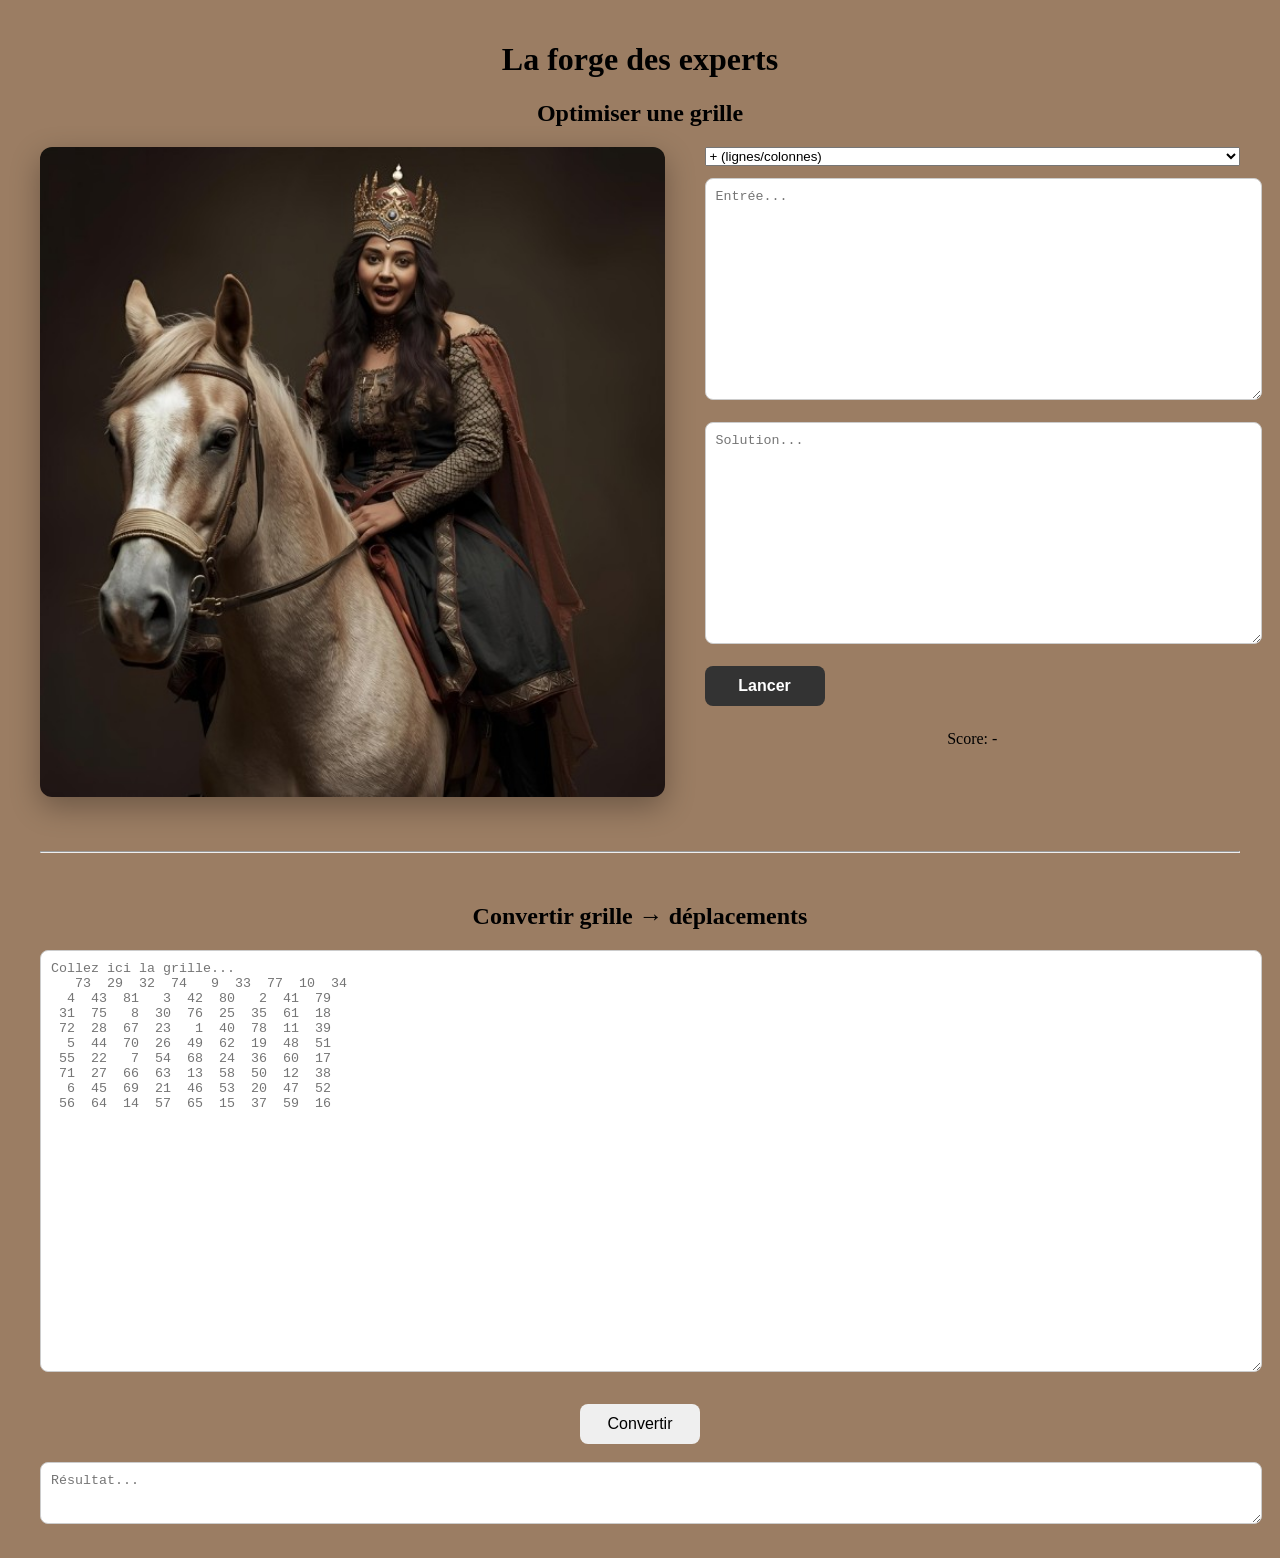
==== experts.html @ ad40f2c7 "Update placeholder text in grid input textarea Updated the placeholder text in the grid input textar" ====
<!DOCTYPE html>
<html lang="fr">
<head>
<meta charset="UTF-8">
<title>La forge des experts</title>

<link rel="stylesheet" href="style.css">

<style>

body {
  background-color: #9B7D63;
  font-family: Papyrus;
}

.container {
  max-width: 1200px;
  margin: auto;
  padding: 20px;
}

/* =========================
   SECTION OPTIMISER
========================= */

.optimiser {
  display: flex;
  gap: 40px;
  align-items: flex-start;
  margin-top: 20px;
}

.optimiser-image img {
  height: 650px;
  width: auto;
  object-fit: contain;
  border-radius: 12px;
  box-shadow: 0 10px 30px rgba(0,0,0,0.3);
}

.optimiser-panel {
  flex: 1;
  display: flex;
  flex-direction: column;
  gap: 12px;
}

.optimiser-panel textarea {
  width: 100%;
  font-family: monospace;
  padding: 10px;
  border-radius: 8px;
  border: 1px solid #ccc;
}

#input { height: 200px; }
#solution { height: 200px; }

#runBtn {
  padding: 10px;
  border-radius: 8px;
  border: none;
  background: #333;
  color: white;
  font-weight: bold;
  cursor: pointer;
  transition: 0.2s;
}

#runBtn:hover { background: #555; }
#runBtn.valid { background-color: #4CAF50; }

/* =========================
   SECTION CONVERTIR
========================= */

#gridInput {
  width: 100%;
  height: 400px;
  font-family: monospace;
  padding: 10px;
  border-radius: 8px;
  border: 1px solid #ccc;
  resize: vertical;
}

#movesOutput {
  width: 100%;
  height: 40px;
  font-family: monospace;
  white-space: nowrap;
  overflow-x: auto;
  padding: 10px;
  border-radius: 8px;
  border: 1px solid #ccc;
}

button {
  width: 120px;
  height: 40px;
  padding: 8px 14px;
  border-radius: 8px;
  border: none;
  cursor: pointer;
}

hr {
  margin: 50px 0;
}

/* =========================
   RESPONSIVE
========================= */

@media (max-width: 900px) {
  .optimiser {
    flex-direction: column;
  }

  .optimiser-image img {
    width: 100%;
    height: auto;
  }
}

</style>
</head>

<body>

<div class="container">

<h1>La forge des experts</h1>

<!-- ===================== -->
<!-- OPTIMISER -->
<!-- ===================== -->

<h2>Optimiser une grille</h2>

<div class="optimiser">

  <div class="optimiser-image">
    <img src="horse_queen.jpg" alt="queen">
  </div>

  <div class="optimiser-panel">

    <select id="mode">
      <option value="diffRC">+ (lignes/colonnes)</option>
      <option value="diffDiag">+x (lignes/colonnes/diagonales)</option>
      <option value="balance">⚖️ Balance</option>
    </select>

    <textarea id="input" placeholder="Entrée..."></textarea>
    <textarea id="solution" placeholder="Solution..."></textarea>

    <button id="runBtn" onclick="start()">Lancer</button>

    <div id="status"></div>
    <div id="score">Score: -</div>

  </div>

</div>

<hr>

<!-- ===================== -->
<!-- CONVERTIR -->
<!-- ===================== -->

<h2>Convertir grille → déplacements</h2>

<textarea id="gridInput"
placeholder="Collez ici la grille...
   73  29  32  74   9  33  77  10  34
  4  43  81   3  42  80   2  41  79
 31  75   8  30  76  25  35  61  18
 72  28  67  23   1  40  78  11  39
  5  44  70  26  49  62  19  48  51
 55  22   7  54  68  24  36  60  17
 71  27  66  63  13  58  50  12  38
  6  45  69  21  46  53  20  47  52
 56  64  14  57  65  15  37  59  16"></textarea>

<br><br>

<button onclick="convertGrid()">Convertir</button>

<br><br>

<textarea id="movesOutput"
placeholder="Résultat..."></textarea>

</div>

<script>

/* ===========================
   WORKER OPTIMISATION
=========================== */

let worker;

function start() {

  if (worker) worker.terminate();

  let solution = document.getElementById("input").value;

  worker = new Worker("worker_dynamic.js");

  worker.onmessage = (e) => {

    const data = e.data;

    if (data.type === "init_ok") {
      document.getElementById("status").textContent = "✅ Valide";
      document.getElementById("runBtn").classList.add("valid");
      return;
    }

    if (data.type === "init_error") {
      document.getElementById("status").textContent =
        "❌ " + data.message;
      return;
    }

    document.getElementById("solution").textContent =
      data.solution;

    document.getElementById("score").textContent =
      `Score: ${data.score} | + ${data.diffRC} | +x ${data.diffDiag} | ⚖️ ${data.balance}`;
  };

  const mode = document.getElementById("mode").value;
  worker.postMessage({ solution, mode });
}


/* ===========================
   CONVERSION
=========================== */

function convertGrid() {

  const input = document.getElementById("gridInput").value;

  if (!input.trim()) {
    alert("Veuillez coller une grille.");
    return;
  }

  const moves = [
    [3,0],[2,2],[0,3],[-2,2],
    [-3,0],[-2,-2],[0,-3],[2,-2]
  ];

  let cleaned = input
    .replace(/\n/g," ")
    .replace(/\s+/g," ")
    .trim();

  let values = cleaned.split(" ");
  let size = values.length;
  let n = Math.sqrt(size);

  if (!Number.isInteger(n)) {
    document.getElementById("movesOutput").value =
      "❌ Grille non carrée.";
    return;
  }

  let grid = [];
  for (let i=0;i<n;i++) {
    grid[i] = values.slice(i*n,(i+1)*n);
  }

  let positions = {};
  let startPosition = null;

  for (let i=0;i<n;i++) {
    for (let j=0;j<n;j++) {
      let k = parseInt(grid[i][j]);
      positions[k] = [i,j];
      if (k===1) startPosition = `${i},${j}`;
    }
  }

  if (!startPosition) {
    document.getElementById("movesOutput").value =
      "❌ Position 1 introuvable.";
    return;
  }

  let sequence = "";

  for (let k=1;k<n*n;k++) {

    let [r1,c1] = positions[k];
    let [r2,c2] = positions[k+1] || positions[1];

    let dr = r2-r1;
    let dc = c2-c1;

    let idx = moves.findIndex(
      m=>m[0]===dr && m[1]===dc
    );

    if (idx!==-1)
      sequence += idx;
  }

  document.getElementById("movesOutput").value =
    `python p1.py ${n} ${startPosition} ${sequence}`;
}

</script>

</body>
</html>
---- style.css ----
/* =========================
   BASE
========================= */

body {
  font-family: Papyrus;
  text-align: center;
  margin: 0;
  padding: 0;
}

.container {
  max-width: 1000px;
  margin: auto;
  padding: 10px;
}

.game-layout {
  display: flex;
  flex-direction: row;
  align-items: center;
  justify-content: center;
  gap: 30px;
}

#game {
  flex-shrink: 0;
}
/* =========================
   WORKER BUTTON
========================= */

#runBtn.valid {
  background-color: #4CAF50;
  color: white;
}

/* =========================
   GRILLE DE JEU
========================= */

#game {
  display: grid;
}

/* =========================
   IMAGES
========================= */

.front-img {
  width: auto;
  height: 740px;
  object-fit: contain;
}

.side-img {
  width: auto;
  height: 630px;
  object-fit: contain;
}

/* =========================
   BOUTONS GRILLE
========================= */

button {
  width: 60px;
  height: 60px;
  font-size: 16px;
}

@media (max-width: 900px) {
  .optimiser {
    flex-direction: column;
  }

  .optimiser-image img {
    height: auto;
    width: 100%;
  }
}
/* =========================
   LEADERBOARD
========================= */

#leaderboard {
  list-style: none;
  padding: 0;
}

/* =========================
   TEXTAREAS (GLOBAL)
========================= */

textarea {
  width: 100%;
  font-family: monospace;
  margin-bottom: 10px;
}

/* Zone optimisation */
#input {
  height: 200px;
}

#solution {
  height: 200px;
}

/* Zone conversion */
#gridInput {
  height: 400px;      /* ~10 lignes visibles */
  resize: vertical;
}

#movesOutput {
  height: 40px;
  white-space: nowrap;
  overflow-x: auto;
}

/* =========================
   BOUTONS GÉNÉRAUX
========================= */

button {
  padding: 6px 12px;
  cursor: pointer;
}

/* Séparateur */
hr {
  margin: 40px 0;
}
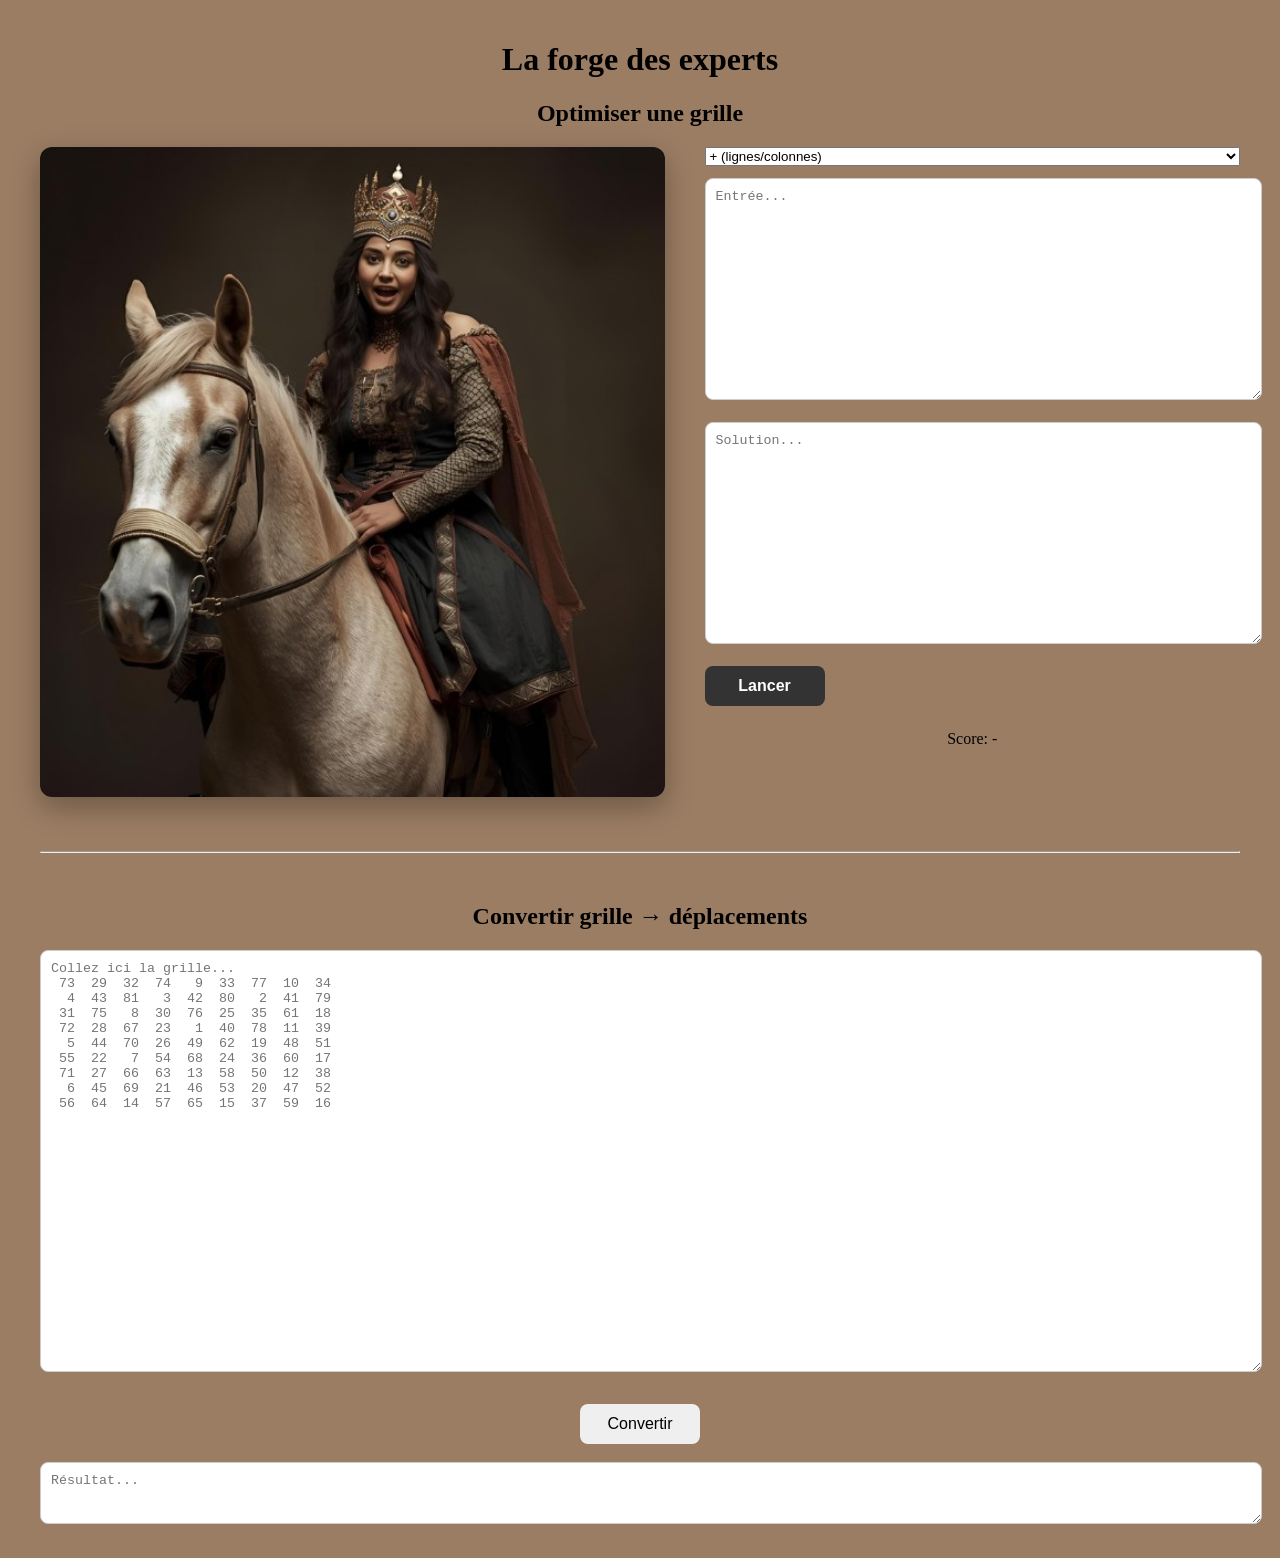
==== commit 4319a5fa: "Update experts.html" ====
--- a/experts.html
+++ b/experts.html
@@ -174,7 +174,7 @@
 
 <textarea id="gridInput"
 placeholder="Collez ici la grille...
-   73  29  32  74   9  33  77  10  34
+ 73  29  32  74   9  33  77  10  34
   4  43  81   3  42  80   2  41  79
  31  75   8  30  76  25  35  61  18
  72  28  67  23   1  40  78  11  39
--- a/style.css
+++ b/style.css
@@ -24,7 +24,7 @@
 }
 
 #game {
-  flex-shrink: 0;
+  display: grid;
 }
 /* =========================
    WORKER BUTTON
@@ -35,13 +35,6 @@
   color: white;
 }
 
-/* =========================
-   GRILLE DE JEU
-========================= */
-
-#game {
-  display: grid;
-}
 
 /* =========================
    IMAGES
@@ -64,8 +57,8 @@
 ========================= */
 
 button {
-  width: 60px;
-  height: 60px;
+  width: 63px;
+  height: 63px;
   font-size: 16px;
 }
 
@@ -123,11 +116,6 @@
    BOUTONS GÉNÉRAUX
 ========================= */
 
-button {
-  padding: 6px 12px;
-  cursor: pointer;
-}
-
 /* Séparateur */
 hr {
   margin: 40px 0;
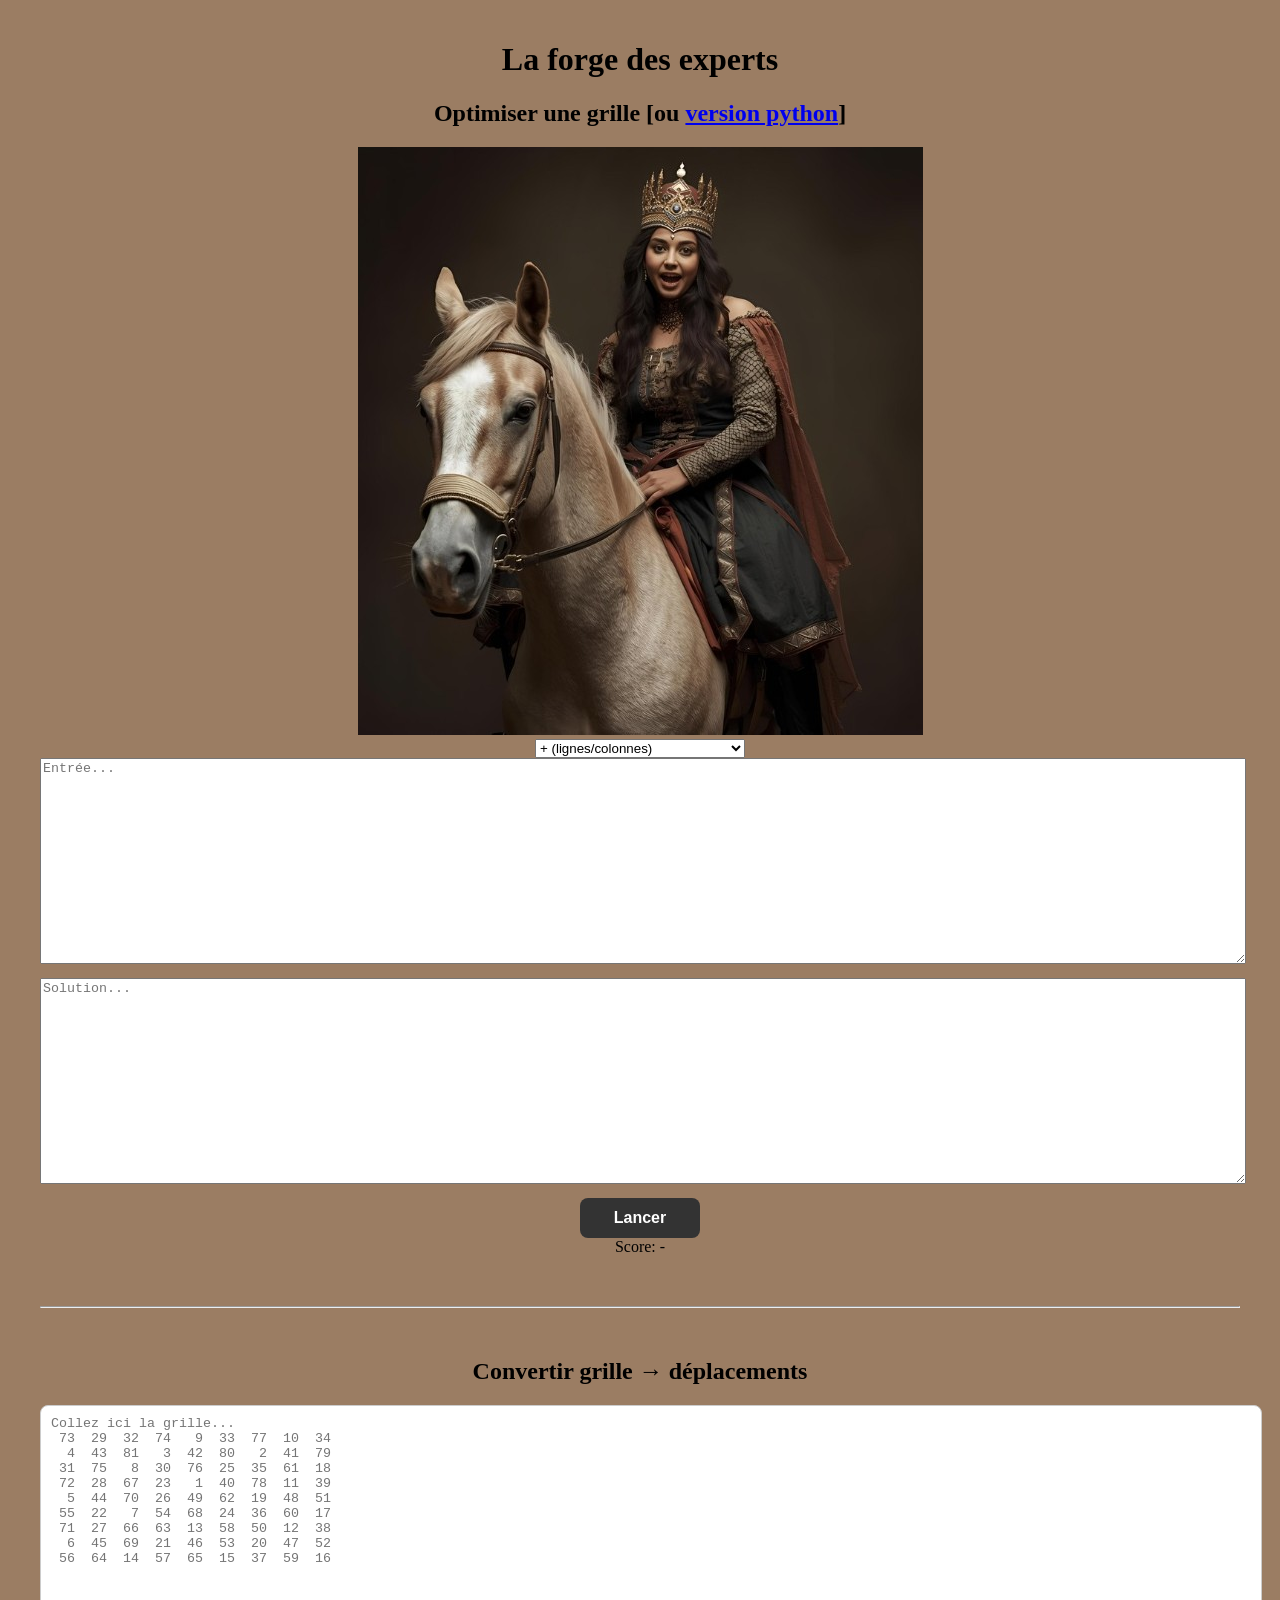
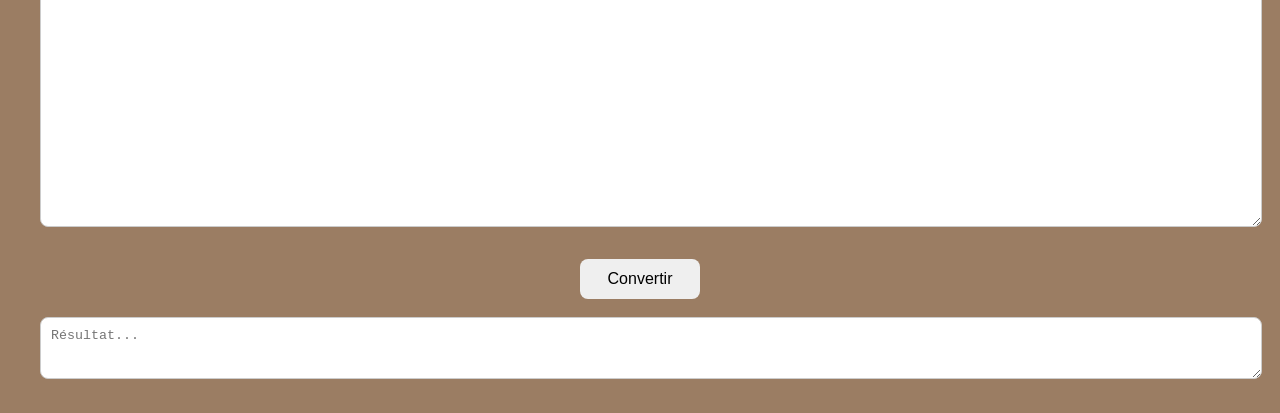
==== commit aa832fe3: "Update experts.html" ====
--- a/experts.html
+++ b/experts.html
@@ -23,14 +23,14 @@
    SECTION OPTIMISER
 ========================= */
 
-.optimiser {
+.ser {
   display: flex;
   gap: 40px;
   align-items: flex-start;
   margin-top: 20px;
 }
 
-.optimiser-image img {
+.ser-image img {
   height: 650px;
   width: auto;
   object-fit: contain;
@@ -38,14 +38,14 @@
   box-shadow: 0 10px 30px rgba(0,0,0,0.3);
 }
 
-.optimiser-panel {
+.ser-panel {
   flex: 1;
   display: flex;
   flex-direction: column;
   gap: 12px;
 }
 
-.optimiser-panel textarea {
+.ser-panel textarea {
   width: 100%;
   font-family: monospace;
   padding: 10px;
@@ -113,11 +113,11 @@
 ========================= */
 
 @media (max-width: 900px) {
-  .optimiser {
+  .ser {
     flex-direction: column;
   }
 
-  .optimiser-image img {
+  .ser-image img {
     width: 100%;
     height: auto;
   }
@@ -133,10 +133,10 @@
 <h1>La forge des experts</h1>
 
 <!-- ===================== -->
-<!-- OPTIMISER -->
+<!-- SER -->
 <!-- ===================== -->
 
-<h2>Optimiser une grille</h2>
+<h2>Optimiser une grille <span class="sub-link">[ou <a href="p1.py.txt" download>version python</a>]</span></h2>
 
 <div class="optimiser">
 
@@ -201,6 +201,10 @@
    WORKER OPTIMISATION
 =========================== */
 
+/* ===========================
+   WORKER OPTIMISATION
+=========================== */
+
 let worker;
 
 function start() {
@@ -208,15 +212,16 @@
   if (worker) worker.terminate();
 
   let solution = document.getElementById("input").value;
+  const mode = document.getElementById("mode").value;
 
   worker = new Worker("worker_dynamic.js");
 
-  worker.onmessage = (e) => {
+worker.onmessage = (e) => {
 
     const data = e.data;
 
     if (data.type === "init_ok") {
-      document.getElementById("status").textContent = "✅ Valide";
+      document.getElementById("status").textContent = "✅ Recherche démarrée...";
       document.getElementById("runBtn").classList.add("valid");
       return;
     }
@@ -227,18 +232,33 @@
       return;
     }
 
-    document.getElementById("solution").textContent =
-      data.solution;
-
-    document.getElementById("score").textContent =
-      `Score: ${data.score} | + ${data.diffRC} | +x ${data.diffDiag} | ⚖️ ${data.balance}`;
+    // Gestion de l'arrêt (temps dépassé ou échec de l'optimisation secondaire)
+    if (data.type === "finished" || data.timeOver) {
+      document.getElementById("status").textContent = "⏱️ Recherche stoppée (limite atteinte ou aucun rebond trouvé).";
+      document.getElementById("runBtn").classList.remove("valid");
+      return;
+    }
+
+    // Mise à jour de la meilleure solution
+    document.getElementById("solution").value = data.best.solution;
+
+    // Traduction lisible du mode actif actuel
+    let modeLabel = data.current.activeMode;
+    if (data.current.activeMode === "diffRC") modeLabel = "Lignes/Colonnes (+)";
+    if (data.current.activeMode === "diffDiag") modeLabel = "Lignes/Col/Diagonales (+x)";
+    if (data.current.activeMode === "balance") modeLabel = "Balance (⚖️)";
+
+    // Affichage des scores
+    document.getElementById("score").innerHTML = `
+      <strong>Meilleur absolu :</strong> Score: ${data.best.score} | + ${data.best.diffRC} | +x ${data.best.diffDiag} | ⚖️ ${data.best.balance} 
+      <br>
+      <span style="color: #444; font-size: 0.9em;">
+        (Exploration en cours sur le critère <strong>${modeLabel}</strong> : ${data.current.score})
+      </span>
+    `;
   };
-
-  const mode = document.getElementById("mode").value;
   worker.postMessage({ solution, mode });
 }
-
-
 /* ===========================
    CONVERSION
 =========================== */
@@ -313,7 +333,7 @@
   }
 
   document.getElementById("movesOutput").value =
-    `python p1.py ${n} ${startPosition} ${sequence}`;
+    `${n} ${startPosition} ${sequence}`;
 }
 
 </script>
--- a/style.css
+++ b/style.css
@@ -10,7 +10,7 @@
 }
 
 .container {
-  max-width: 1000px;
+  max-width: 900px;
   margin: auto;
   padding: 10px;
 }
@@ -112,9 +112,49 @@
   overflow-x: auto;
 }
 
-/* =========================
-   BOUTONS GÉNÉRAUX
-========================= */
+.leaderboard-container {
+  display: flex;
+  justify-content: space-around;
+  gap: 10px;
+  background: #111;
+  padding: 15px;
+}
+.board-column { flex: 1; color: white; }
+table { width: 100%; border-collapse: collapse; font-size: 0.9em; }
+th { border-bottom: 1px solid #444; padding: 5px; }
+td { padding: 4px; text-align: center; }
+
+/* Alignement global pour les 4 colonnes */
+#table-rc th, #table-rc td,
+#table-diag th, #table-diag td,
+#table-balance th, #table-balance td {
+  padding: 8px 10px;
+  text-align: left;
+}
+
+/* Répartition idéale de la largeur des 4 colonnes */
+#table-rc th:nth-child(1), #table-diag th:nth-child(1), #table-balance th:nth-child(1) { width: 20%; } /* Taille */
+#table-rc th:nth-child(2), #table-diag th:nth-child(2), #table-balance th:nth-child(2) { width: 25%; } /* Score */
+#table-rc th:nth-child(3), #table-diag th:nth-child(3), #table-balance th:nth-child(3) { width: 35%; } /* Pseudo */
+#table-rc th:nth-child(4), #table-diag th:nth-child(4), #table-balance th:nth-child(4) { width: 20%; } /* Date */
+
+/* Couleurs des lignes */
+.row-path { background-color: rgba(255, 255, 255, 0.05); } /* Non-cycle */
+.row-cycle { background-color: rgba(0, 255, 255, 0.1); }   /* Cycle *//* Style du point d'exclamation d'alerte cycle */
+.alert-match {
+  color: #ff0000;          /* Rouge vif */
+  font-weight: bold;       /* En gras */
+  font-size: 1.3rem;       /* Légèrement plus grand que le pseudo */
+  margin-left: 6px;        /* Petit espace après la parenthèse du pseudo */
+  display: inline-block;   /* Évite les sauts de ligne bizarres */
+  animation: pulse 1.5s infinite; /* Optionnel : un petit effet de pulsation */
+}
+
+@keyframes pulse {
+  0% { transform: scale(1); }
+  50% { transform: scale(1.15); }
+  100% { transform: scale(1); }
+}
 
 /* Séparateur */
 hr {
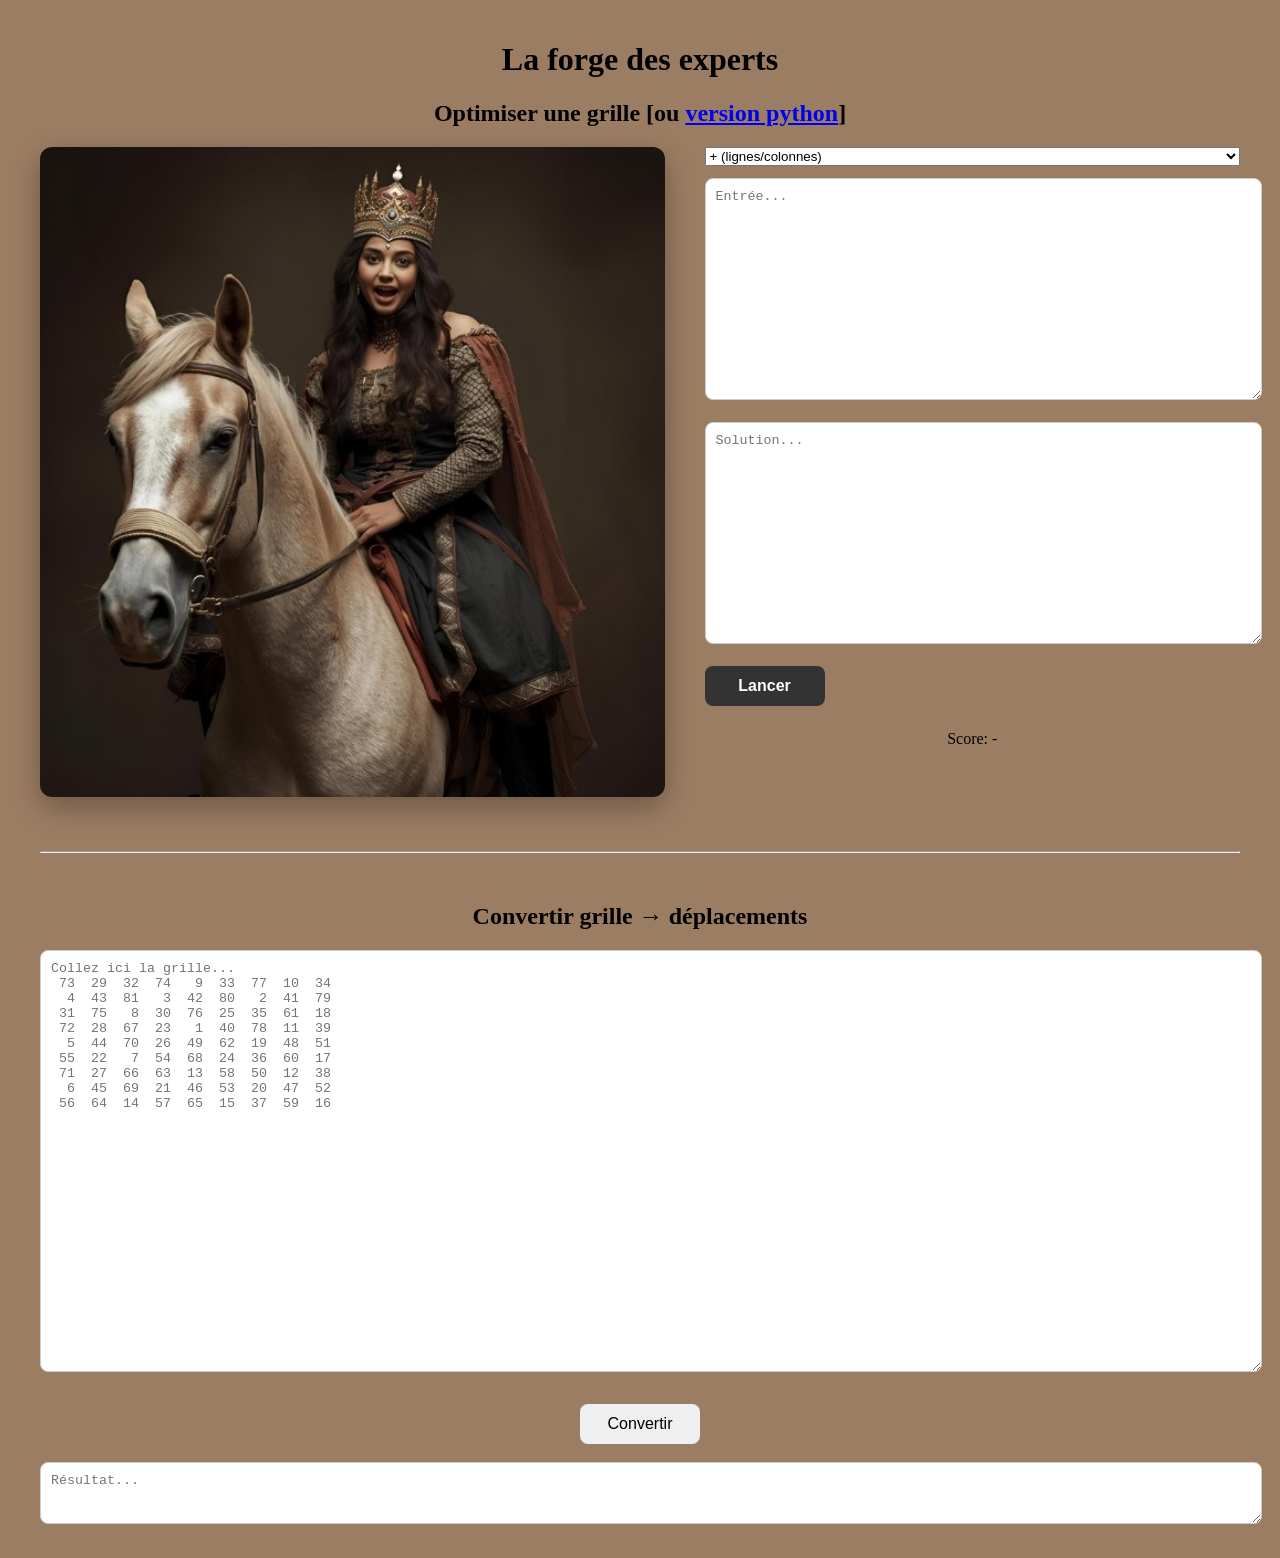
==== commit 3f56a5ef: "Update experts.html" ====
--- a/experts.html
+++ b/experts.html
@@ -23,14 +23,14 @@
    SECTION OPTIMISER
 ========================= */
 
-.ser {
+.optimiser {
   display: flex;
   gap: 40px;
   align-items: flex-start;
   margin-top: 20px;
 }
 
-.ser-image img {
+.optimiser-image img {
   height: 650px;
   width: auto;
   object-fit: contain;
@@ -38,14 +38,14 @@
   box-shadow: 0 10px 30px rgba(0,0,0,0.3);
 }
 
-.ser-panel {
+.optimiser-panel {
   flex: 1;
   display: flex;
   flex-direction: column;
   gap: 12px;
 }
 
-.ser-panel textarea {
+.optimiser-panel textarea {
   width: 100%;
   font-family: monospace;
   padding: 10px;
@@ -113,11 +113,11 @@
 ========================= */
 
 @media (max-width: 900px) {
-  .ser {
+  .optimiser {
     flex-direction: column;
   }
 
-  .ser-image img {
+  .optimiser-image img {
     width: 100%;
     height: auto;
   }
